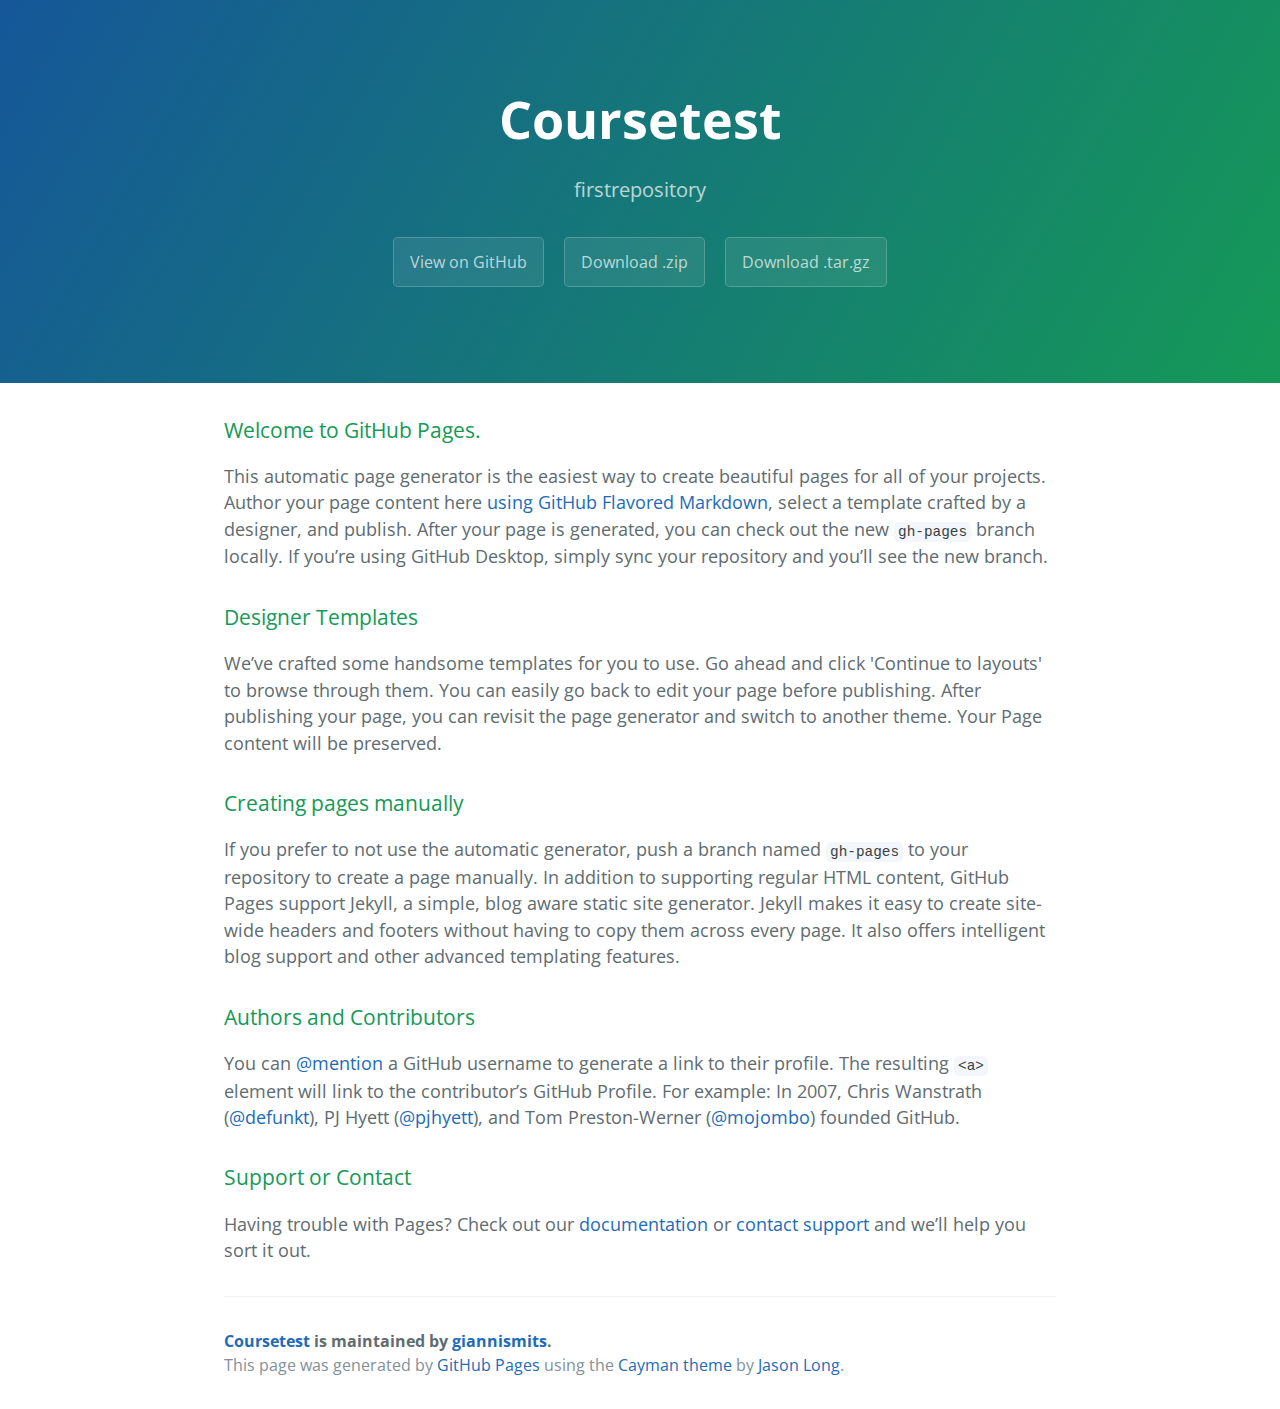
==== index.html @ 619b36ca "Create gh-pages branch via GitHub" ====
<!DOCTYPE html>
<html lang="en-us">
  <head>
    <meta charset="UTF-8">
    <title>Coursetest by giannismits</title>
    <meta name="viewport" content="width=device-width, initial-scale=1">
    <link rel="stylesheet" type="text/css" href="stylesheets/normalize.css" media="screen">
    <link href='https://fonts.googleapis.com/css?family=Open+Sans:400,700' rel='stylesheet' type='text/css'>
    <link rel="stylesheet" type="text/css" href="stylesheets/stylesheet.css" media="screen">
    <link rel="stylesheet" type="text/css" href="stylesheets/github-light.css" media="screen">
  </head>
  <body>
    <section class="page-header">
      <h1 class="project-name">Coursetest</h1>
      <h2 class="project-tagline">firstrepository</h2>
      <a href="https://github.com/giannismits/coursetest" class="btn">View on GitHub</a>
      <a href="https://github.com/giannismits/coursetest/zipball/master" class="btn">Download .zip</a>
      <a href="https://github.com/giannismits/coursetest/tarball/master" class="btn">Download .tar.gz</a>
    </section>

    <section class="main-content">
      <h3>
<a id="welcome-to-github-pages" class="anchor" href="#welcome-to-github-pages" aria-hidden="true"><span aria-hidden="true" class="octicon octicon-link"></span></a>Welcome to GitHub Pages.</h3>

<p>This automatic page generator is the easiest way to create beautiful pages for all of your projects. Author your page content here <a href="https://guides.github.com/features/mastering-markdown/">using GitHub Flavored Markdown</a>, select a template crafted by a designer, and publish. After your page is generated, you can check out the new <code>gh-pages</code> branch locally. If you’re using GitHub Desktop, simply sync your repository and you’ll see the new branch.</p>

<h3>
<a id="designer-templates" class="anchor" href="#designer-templates" aria-hidden="true"><span aria-hidden="true" class="octicon octicon-link"></span></a>Designer Templates</h3>

<p>We’ve crafted some handsome templates for you to use. Go ahead and click 'Continue to layouts' to browse through them. You can easily go back to edit your page before publishing. After publishing your page, you can revisit the page generator and switch to another theme. Your Page content will be preserved.</p>

<h3>
<a id="creating-pages-manually" class="anchor" href="#creating-pages-manually" aria-hidden="true"><span aria-hidden="true" class="octicon octicon-link"></span></a>Creating pages manually</h3>

<p>If you prefer to not use the automatic generator, push a branch named <code>gh-pages</code> to your repository to create a page manually. In addition to supporting regular HTML content, GitHub Pages support Jekyll, a simple, blog aware static site generator. Jekyll makes it easy to create site-wide headers and footers without having to copy them across every page. It also offers intelligent blog support and other advanced templating features.</p>

<h3>
<a id="authors-and-contributors" class="anchor" href="#authors-and-contributors" aria-hidden="true"><span aria-hidden="true" class="octicon octicon-link"></span></a>Authors and Contributors</h3>

<p>You can <a href="https://help.github.com/articles/basic-writing-and-formatting-syntax/#mentioning-users-and-teams" class="user-mention">@mention</a> a GitHub username to generate a link to their profile. The resulting <code>&lt;a&gt;</code> element will link to the contributor’s GitHub Profile. For example: In 2007, Chris Wanstrath (<a href="https://github.com/defunkt" class="user-mention">@defunkt</a>), PJ Hyett (<a href="https://github.com/pjhyett" class="user-mention">@pjhyett</a>), and Tom Preston-Werner (<a href="https://github.com/mojombo" class="user-mention">@mojombo</a>) founded GitHub.</p>

<h3>
<a id="support-or-contact" class="anchor" href="#support-or-contact" aria-hidden="true"><span aria-hidden="true" class="octicon octicon-link"></span></a>Support or Contact</h3>

<p>Having trouble with Pages? Check out our <a href="https://help.github.com/pages">documentation</a> or <a href="https://github.com/contact">contact support</a> and we’ll help you sort it out.</p>

      <footer class="site-footer">
        <span class="site-footer-owner"><a href="https://github.com/giannismits/coursetest">Coursetest</a> is maintained by <a href="https://github.com/giannismits">giannismits</a>.</span>

        <span class="site-footer-credits">This page was generated by <a href="https://pages.github.com">GitHub Pages</a> using the <a href="https://github.com/jasonlong/cayman-theme">Cayman theme</a> by <a href="https://twitter.com/jasonlong">Jason Long</a>.</span>
      </footer>

    </section>

  
  </body>
</html>
---- stylesheets/stylesheet.css ----
* {
  box-sizing: border-box; }

body {
  padding: 0;
  margin: 0;
  font-family: "Open Sans", "Helvetica Neue", Helvetica, Arial, sans-serif;
  font-size: 16px;
  line-height: 1.5;
  color: #606c71; }

a {
  color: #1e6bb8;
  text-decoration: none; }
  a:hover {
    text-decoration: underline; }

.btn {
  display: inline-block;
  margin-bottom: 1rem;
  color: rgba(255, 255, 255, 0.7);
  background-color: rgba(255, 255, 255, 0.08);
  border-color: rgba(255, 255, 255, 0.2);
  border-style: solid;
  border-width: 1px;
  border-radius: 0.3rem;
  transition: color 0.2s, background-color 0.2s, border-color 0.2s; }
  .btn + .btn {
    margin-left: 1rem; }

.btn:hover {
  color: rgba(255, 255, 255, 0.8);
  text-decoration: none;
  background-color: rgba(255, 255, 255, 0.2);
  border-color: rgba(255, 255, 255, 0.3); }

@media screen and (min-width: 64em) {
  .btn {
    padding: 0.75rem 1rem; } }

@media screen and (min-width: 42em) and (max-width: 64em) {
  .btn {
    padding: 0.6rem 0.9rem;
    font-size: 0.9rem; } }

@media screen and (max-width: 42em) {
  .btn {
    display: block;
    width: 100%;
    padding: 0.75rem;
    font-size: 0.9rem; }
    .btn + .btn {
      margin-top: 1rem;
      margin-left: 0; } }

.page-header {
  color: #fff;
  text-align: center;
  background-color: #159957;
  background-image: linear-gradient(120deg, #155799, #159957); }

@media screen and (min-width: 64em) {
  .page-header {
    padding: 5rem 6rem; } }

@media screen and (min-width: 42em) and (max-width: 64em) {
  .page-header {
    padding: 3rem 4rem; } }

@media screen and (max-width: 42em) {
  .page-header {
    padding: 2rem 1rem; } }

.project-name {
  margin-top: 0;
  margin-bottom: 0.1rem; }

@media screen and (min-width: 64em) {
  .project-name {
    font-size: 3.25rem; } }

@media screen and (min-width: 42em) and (max-width: 64em) {
  .project-name {
    font-size: 2.25rem; } }

@media screen and (max-width: 42em) {
  .project-name {
    font-size: 1.75rem; } }

.project-tagline {
  margin-bottom: 2rem;
  font-weight: normal;
  opacity: 0.7; }

@media screen and (min-width: 64em) {
  .project-tagline {
    font-size: 1.25rem; } }

@media screen and (min-width: 42em) and (max-width: 64em) {
  .project-tagline {
    font-size: 1.15rem; } }

@media screen and (max-width: 42em) {
  .project-tagline {
    font-size: 1rem; } }

.main-content :first-child {
  margin-top: 0; }
.main-content img {
  max-width: 100%; }
.main-content h1, .main-content h2, .main-content h3, .main-content h4, .main-content h5, .main-content h6 {
  margin-top: 2rem;
  margin-bottom: 1rem;
  font-weight: normal;
  color: #159957; }
.main-content p {
  margin-bottom: 1em; }
.main-content code {
  padding: 2px 4px;
  font-family: Consolas, "Liberation Mono", Menlo, Courier, monospace;
  font-size: 0.9rem;
  color: #383e41;
  background-color: #f3f6fa;
  border-radius: 0.3rem; }
.main-content pre {
  padding: 0.8rem;
  margin-top: 0;
  margin-bottom: 1rem;
  font: 1rem Consolas, "Liberation Mono", Menlo, Courier, monospace;
  color: #567482;
  word-wrap: normal;
  background-color: #f3f6fa;
  border: solid 1px #dce6f0;
  border-radius: 0.3rem; }
  .main-content pre > code {
    padding: 0;
    margin: 0;
    font-size: 0.9rem;
    color: #567482;
    word-break: normal;
    white-space: pre;
    background: transparent;
    border: 0; }
.main-content .highlight {
  margin-bottom: 1rem; }
  .main-content .highlight pre {
    margin-bottom: 0;
    word-break: normal; }
.main-content .highlight pre, .main-content pre {
  padding: 0.8rem;
  overflow: auto;
  font-size: 0.9rem;
  line-height: 1.45;
  border-radius: 0.3rem; }
.main-content pre code, .main-content pre tt {
  display: inline;
  max-width: initial;
  padding: 0;
  margin: 0;
  overflow: initial;
  line-height: inherit;
  word-wrap: normal;
  background-color: transparent;
  border: 0; }
  .main-content pre code:before, .main-content pre code:after, .main-content pre tt:before, .main-content pre tt:after {
    content: normal; }
.main-content ul, .main-content ol {
  margin-top: 0; }
.main-content blockquote {
  padding: 0 1rem;
  margin-left: 0;
  color: #819198;
  border-left: 0.3rem solid #dce6f0; }
  .main-content blockquote > :first-child {
    margin-top: 0; }
  .main-content blockquote > :last-child {
    margin-bottom: 0; }
.main-content table {
  display: block;
  width: 100%;
  overflow: auto;
  word-break: normal;
  word-break: keep-all; }
  .main-content table th {
    font-weight: bold; }
  .main-content table th, .main-content table td {
    padding: 0.5rem 1rem;
    border: 1px solid #e9ebec; }
.main-content dl {
  padding: 0; }
  .main-content dl dt {
    padding: 0;
    margin-top: 1rem;
    font-size: 1rem;
    font-weight: bold; }
  .main-content dl dd {
    padding: 0;
    margin-bottom: 1rem; }
.main-content hr {
  height: 2px;
  padding: 0;
  margin: 1rem 0;
  background-color: #eff0f1;
  border: 0; }

@media screen and (min-width: 64em) {
  .main-content {
    max-width: 64rem;
    padding: 2rem 6rem;
    margin: 0 auto;
    font-size: 1.1rem; } }

@media screen and (min-width: 42em) and (max-width: 64em) {
  .main-content {
    padding: 2rem 4rem;
    font-size: 1.1rem; } }

@media screen and (max-width: 42em) {
  .main-content {
    padding: 2rem 1rem;
    font-size: 1rem; } }

.site-footer {
  padding-top: 2rem;
  margin-top: 2rem;
  border-top: solid 1px #eff0f1; }

.site-footer-owner {
  display: block;
  font-weight: bold; }

.site-footer-credits {
  color: #819198; }

@media screen and (min-width: 64em) {
  .site-footer {
    font-size: 1rem; } }

@media screen and (min-width: 42em) and (max-width: 64em) {
  .site-footer {
    font-size: 1rem; } }

@media screen and (max-width: 42em) {
  .site-footer {
    font-size: 0.9rem; } }
---- stylesheets/github-light.css ----
/*
   Copyright 2014 GitHub Inc.

   Licensed under the Apache License, Version 2.0 (the "License");
   you may not use this file except in compliance with the License.
   You may obtain a copy of the License at

       http://www.apache.org/licenses/LICENSE-2.0

   Unless required by applicable law or agreed to in writing, software
   distributed under the License is distributed on an "AS IS" BASIS,
   WITHOUT WARRANTIES OR CONDITIONS OF ANY KIND, either express or implied.
   See the License for the specific language governing permissions and
   limitations under the License.

*/

.pl-c /* comment */ {
  color: #969896;
}

.pl-c1      /* constant, markup.raw, meta.diff.header, meta.module-reference, meta.property-name, support, support.constant, support.variable, variable.other.constant */,
.pl-s .pl-v /* string variable */ {
  color: #0086b3;
}

.pl-e  /* entity */,
.pl-en /* entity.name */ {
  color: #795da3;
}

.pl-s .pl-s1 /* string source */,
.pl-smi      /* storage.modifier.import, storage.modifier.package, storage.type.java, variable.other, variable.parameter.function */ {
  color: #333;
}

.pl-ent /* entity.name.tag */ {
  color: #63a35c;
}

.pl-k /* keyword, storage, storage.type */ {
  color: #a71d5d;
}

.pl-pds              /* punctuation.definition.string, string.regexp.character-class */,
.pl-s                /* string */,
.pl-s .pl-pse .pl-s1 /* string punctuation.section.embedded source */,
.pl-sr               /* string.regexp */,
.pl-sr .pl-cce       /* string.regexp constant.character.escape */,
.pl-sr .pl-sra       /* string.regexp string.regexp.arbitrary-repitition */,
.pl-sr .pl-sre       /* string.regexp source.ruby.embedded */ {
  color: #183691;
}

.pl-v /* variable */ {
  color: #ed6a43;
}

.pl-id /* invalid.deprecated */ {
  color: #b52a1d;
}

.pl-ii /* invalid.illegal */ {
  background-color: #b52a1d;
  color: #f8f8f8;
}

.pl-sr .pl-cce /* string.regexp constant.character.escape */ {
  color: #63a35c;
  font-weight: bold;
}

.pl-ml /* markup.list */ {
  color: #693a17;
}

.pl-mh        /* markup.heading */,
.pl-mh .pl-en /* markup.heading entity.name */,
.pl-ms        /* meta.separator */ {
  color: #1d3e81;
  font-weight: bold;
}

.pl-mq /* markup.quote */ {
  color: #008080;
}

.pl-mi /* markup.italic */ {
  color: #333;
  font-style: italic;
}

.pl-mb /* markup.bold */ {
  color: #333;
  font-weight: bold;
}

.pl-md /* markup.deleted, meta.diff.header.from-file */ {
  background-color: #ffecec;
  color: #bd2c00;
}

.pl-mi1 /* markup.inserted, meta.diff.header.to-file */ {
  background-color: #eaffea;
  color: #55a532;
}

.pl-mdr /* meta.diff.range */ {
  color: #795da3;
  font-weight: bold;
}

.pl-mo /* meta.output */ {
  color: #1d3e81;
}
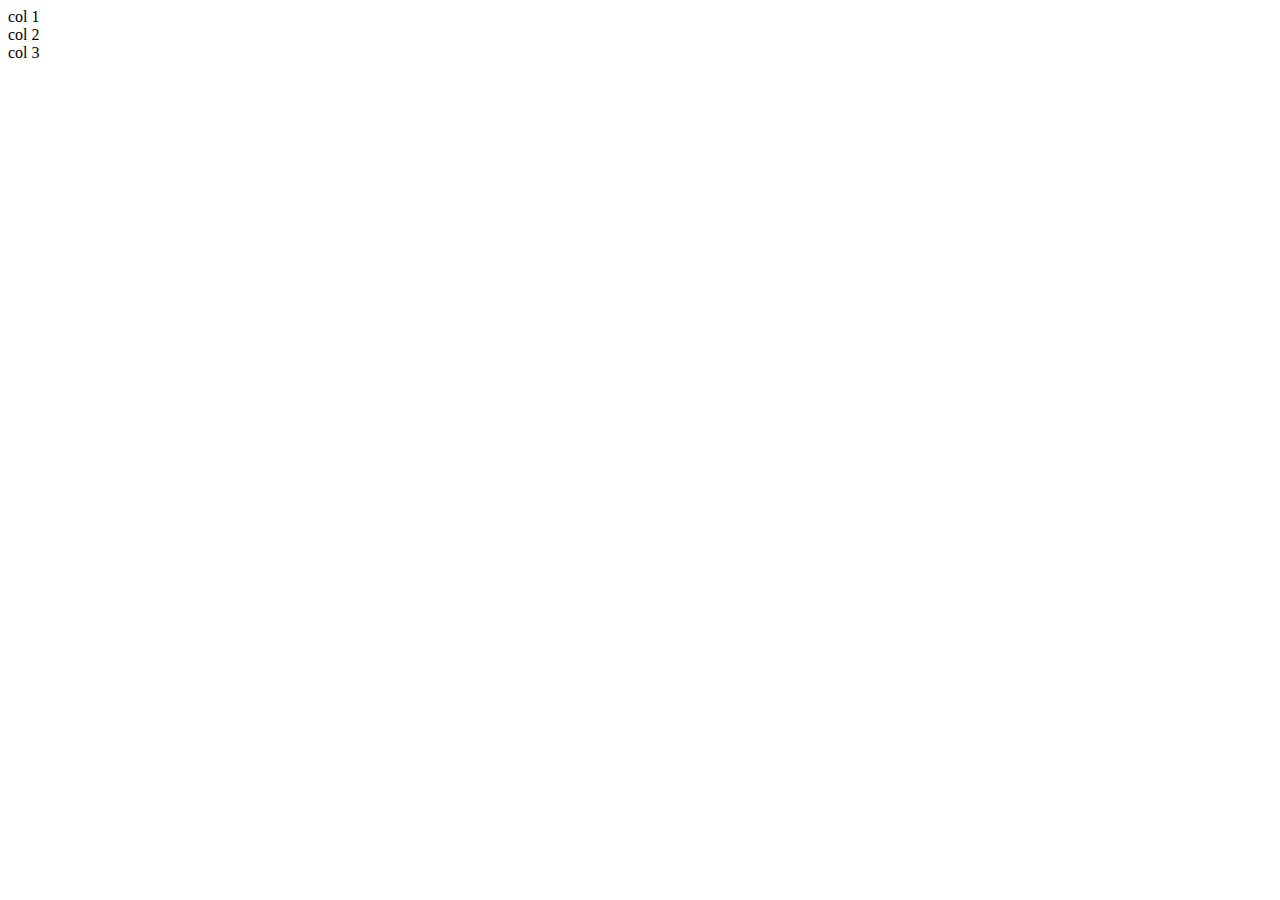
==== commit 682d40c9: "Added files via upload" ====
--- a/index.html
+++ b/index.html
@@ -1,57 +1,26 @@
-<!DOCTYPE html>
-<html lang="en-us">
-  <head>
-    <meta charset="UTF-8">
-    <title>Coursetest by giannismits</title>
-    <meta name="viewport" content="width=device-width, initial-scale=1">
-    <link rel="stylesheet" type="text/css" href="stylesheets/normalize.css" media="screen">
-    <link href='https://fonts.googleapis.com/css?family=Open+Sans:400,700' rel='stylesheet' type='text/css'>
-    <link rel="stylesheet" type="text/css" href="stylesheets/stylesheet.css" media="screen">
-    <link rel="stylesheet" type="text/css" href="stylesheets/github-light.css" media="screen">
-  </head>
-  <body>
-    <section class="page-header">
-      <h1 class="project-name">Coursetest</h1>
-      <h2 class="project-tagline">firstrepository</h2>
-      <a href="https://github.com/giannismits/coursetest" class="btn">View on GitHub</a>
-      <a href="https://github.com/giannismits/coursetest/zipball/master" class="btn">Download .zip</a>
-      <a href="https://github.com/giannismits/coursetest/tarball/master" class="btn">Download .tar.gz</a>
-    </section>
-
-    <section class="main-content">
-      <h3>
-<a id="welcome-to-github-pages" class="anchor" href="#welcome-to-github-pages" aria-hidden="true"><span aria-hidden="true" class="octicon octicon-link"></span></a>Welcome to GitHub Pages.</h3>
-
-<p>This automatic page generator is the easiest way to create beautiful pages for all of your projects. Author your page content here <a href="https://guides.github.com/features/mastering-markdown/">using GitHub Flavored Markdown</a>, select a template crafted by a designer, and publish. After your page is generated, you can check out the new <code>gh-pages</code> branch locally. If you’re using GitHub Desktop, simply sync your repository and you’ll see the new branch.</p>
-
-<h3>
-<a id="designer-templates" class="anchor" href="#designer-templates" aria-hidden="true"><span aria-hidden="true" class="octicon octicon-link"></span></a>Designer Templates</h3>
-
-<p>We’ve crafted some handsome templates for you to use. Go ahead and click 'Continue to layouts' to browse through them. You can easily go back to edit your page before publishing. After publishing your page, you can revisit the page generator and switch to another theme. Your Page content will be preserved.</p>
-
-<h3>
-<a id="creating-pages-manually" class="anchor" href="#creating-pages-manually" aria-hidden="true"><span aria-hidden="true" class="octicon octicon-link"></span></a>Creating pages manually</h3>
-
-<p>If you prefer to not use the automatic generator, push a branch named <code>gh-pages</code> to your repository to create a page manually. In addition to supporting regular HTML content, GitHub Pages support Jekyll, a simple, blog aware static site generator. Jekyll makes it easy to create site-wide headers and footers without having to copy them across every page. It also offers intelligent blog support and other advanced templating features.</p>
-
-<h3>
-<a id="authors-and-contributors" class="anchor" href="#authors-and-contributors" aria-hidden="true"><span aria-hidden="true" class="octicon octicon-link"></span></a>Authors and Contributors</h3>
-
-<p>You can <a href="https://help.github.com/articles/basic-writing-and-formatting-syntax/#mentioning-users-and-teams" class="user-mention">@mention</a> a GitHub username to generate a link to their profile. The resulting <code>&lt;a&gt;</code> element will link to the contributor’s GitHub Profile. For example: In 2007, Chris Wanstrath (<a href="https://github.com/defunkt" class="user-mention">@defunkt</a>), PJ Hyett (<a href="https://github.com/pjhyett" class="user-mention">@pjhyett</a>), and Tom Preston-Werner (<a href="https://github.com/mojombo" class="user-mention">@mojombo</a>) founded GitHub.</p>
-
-<h3>
-<a id="support-or-contact" class="anchor" href="#support-or-contact" aria-hidden="true"><span aria-hidden="true" class="octicon octicon-link"></span></a>Support or Contact</h3>
-
-<p>Having trouble with Pages? Check out our <a href="https://help.github.com/pages">documentation</a> or <a href="https://github.com/contact">contact support</a> and we’ll help you sort it out.</p>
-
-      <footer class="site-footer">
-        <span class="site-footer-owner"><a href="https://github.com/giannismits/coursetest">Coursetest</a> is maintained by <a href="https://github.com/giannismits">giannismits</a>.</span>
-
-        <span class="site-footer-credits">This page was generated by <a href="https://pages.github.com">GitHub Pages</a> using the <a href="https://github.com/jasonlong/cayman-theme">Cayman theme</a> by <a href="https://twitter.com/jasonlong">Jason Long</a>.</span>
-      </footer>
-
-    </section>
-
-  
-  </body>
-</html>
+<!doctype html>
+<html lang="en">
+  <head>
+    <meta charset="utf-8">
+    <meta http-equiv="X-UA-Compatible" content="IE=edge">
+    <meta name="viewport" content="width=device-width, initial-scale=1">
+
+    <title>Boostrap Starter Page</title>
+    <link rel="stylesheet" href="css/bootstrap.min.css">
+    <link rel="stylesheet" href="css/styles.css">
+  </head>
+<body>
+<div class="container-fluid">
+  <div class="row">
+    <div class="col-md-4">col 1</div>
+    <div class="col-md-4">col 2</div>
+    <div class="col-md-4">col 3</div>
+  </div>
+</div>
+
+  <!-- jQuery (Bootstrap JS plugins depend on it) -->
+  <script src="js/jquery-1.11.3.min.js"></script>
+  <script src="js/bootstrap.min.js"></script>
+  <script src="js/script.js"></script>
+</body>
+</html>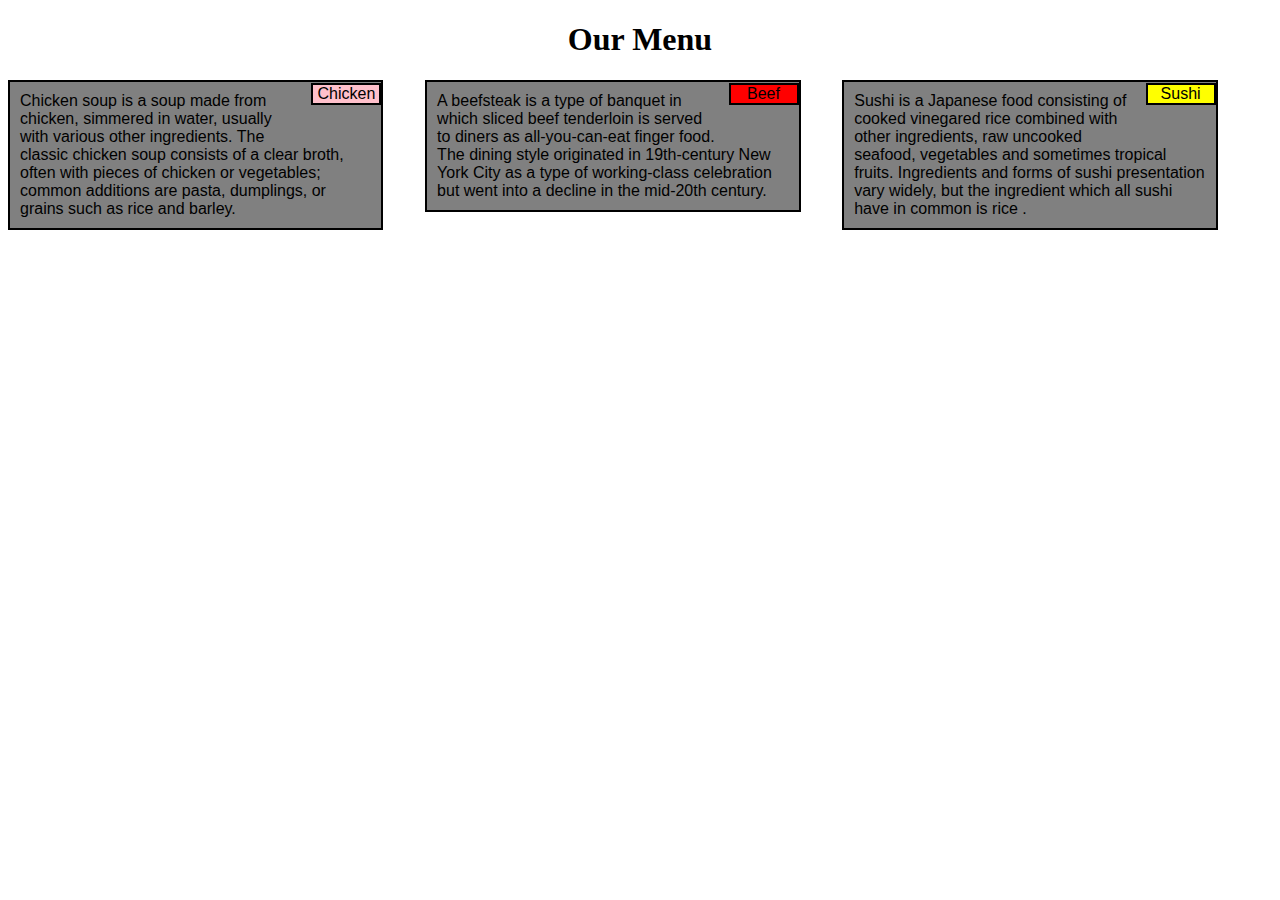
==== commit bb75845c: "module2-solution" ====
--- a/index.html
+++ b/index.html
@@ -1,26 +1,18 @@
-<!doctype html>
-<html lang="en">
-  <head>
-    <meta charset="utf-8">
-    <meta http-equiv="X-UA-Compatible" content="IE=edge">
-    <meta name="viewport" content="width=device-width, initial-scale=1">
-
-    <title>Boostrap Starter Page</title>
-    <link rel="stylesheet" href="css/bootstrap.min.css">
-    <link rel="stylesheet" href="css/styles.css">
-  </head>
-<body>
-<div class="container-fluid">
-  <div class="row">
-    <div class="col-md-4">col 1</div>
-    <div class="col-md-4">col 2</div>
-    <div class="col-md-4">col 3</div>
-  </div>
-</div>
-
-  <!-- jQuery (Bootstrap JS plugins depend on it) -->
-  <script src="js/jquery-1.11.3.min.js"></script>
-  <script src="js/bootstrap.min.js"></script>
-  <script src="js/script.js"></script>
-</body>
-</html>+<!DOCTYPE html>
+<html>
+<head>
+<meta charset="utf-8">
+<meta name="viewport" content="width=device-width, initial-scale=1">
+	<title>Asigmnet Module 2 solution</title>
+	<link rel="stylesheet"  href="stylesheet/style.css">
+</head>
+<body>
+<h1>Our Menu</h1>
+
+<div class="row">
+ <div class="lg-1 md-1 sd-1"><div class="paragraph"><p id="p1">Chicken</p>Chicken soup is a soup made from chicken, simmered in water, usually with various other ingredients. The classic chicken soup consists of a clear broth, often with pieces of chicken or vegetables; common additions are pasta, dumplings, or grains such as rice and barley.</div></div>
+ <div class="lg-1 md-1 sd-1"><div class="paragraph"><p id="p2">Beef</p>A beefsteak is a type of banquet in which sliced beef tenderloin is served to diners as all-you-can-eat finger food. The dining style originated in 19th-century New York City as a type of working-class celebration but went into a decline in the mid-20th century. </div></div>
+ <div class="lg-1 md-2 sd-1"><div class="paragraph"><p id="p3">Sushi</p>Sushi is a Japanese food consisting of cooked vinegared rice combined with other ingredients, raw uncooked seafood, vegetables and sometimes tropical fruits. Ingredients and forms of sushi presentation vary widely, but the ingredient which all sushi have in common is rice .</div></div>
+</div>
+</body>
+</html>
--- a/stylesheet/style.css
+++ b/stylesheet/style.css
@@ -0,0 +1,76 @@
+* {
+  box-sizing: border-box;
+}
+.row {
+	width: 100%
+
+}
+.paragraph {
+  border: 2px solid black;
+  background-color: gray;
+  width: 90%;
+  height: 90%;
+  font-family: Helvetica;
+  color: black;
+  padding: 10px;
+}
+p {
+	position: relative;
+	width: 70px;
+	border: 2px solid black;
+	float: right;
+	clear: right;
+	top:-25px;
+	right:-10px; 
+	text-align: center;
+
+	}
+	h1 {
+		text-align: center;
+	}
+#p1{
+	background-color: pink;
+}
+#p2{
+	background-color: red;
+}
+#p3 {
+	background-color: yellow;
+}
+
+/********** Large devices only **********/
+@media (min-width: 992px)  {
+   .lg-1{
+    float: left;
+  }
+  .lg-1 {
+    width: 33%;
+  }
+  
+}
+/********** Medium devices only **********/
+@media (min-width: 768px) and (max-width: 991px) {
+  .md-1,  .md-2 {
+    float: left;
+  }
+
+  .md-1 {
+    width: 52%;
+    margin-right:-20px;
+  }
+
+  .md-2 {
+    width: 108%;
+    margin-top: 20px;
+  }
+}
+@media (max-width: 767px)  {
+   .sd-1 {
+    float: left;
+  }
+  .sd-1 {
+    width: 110%;
+    margin-top: 20px;
+  }
+  
+}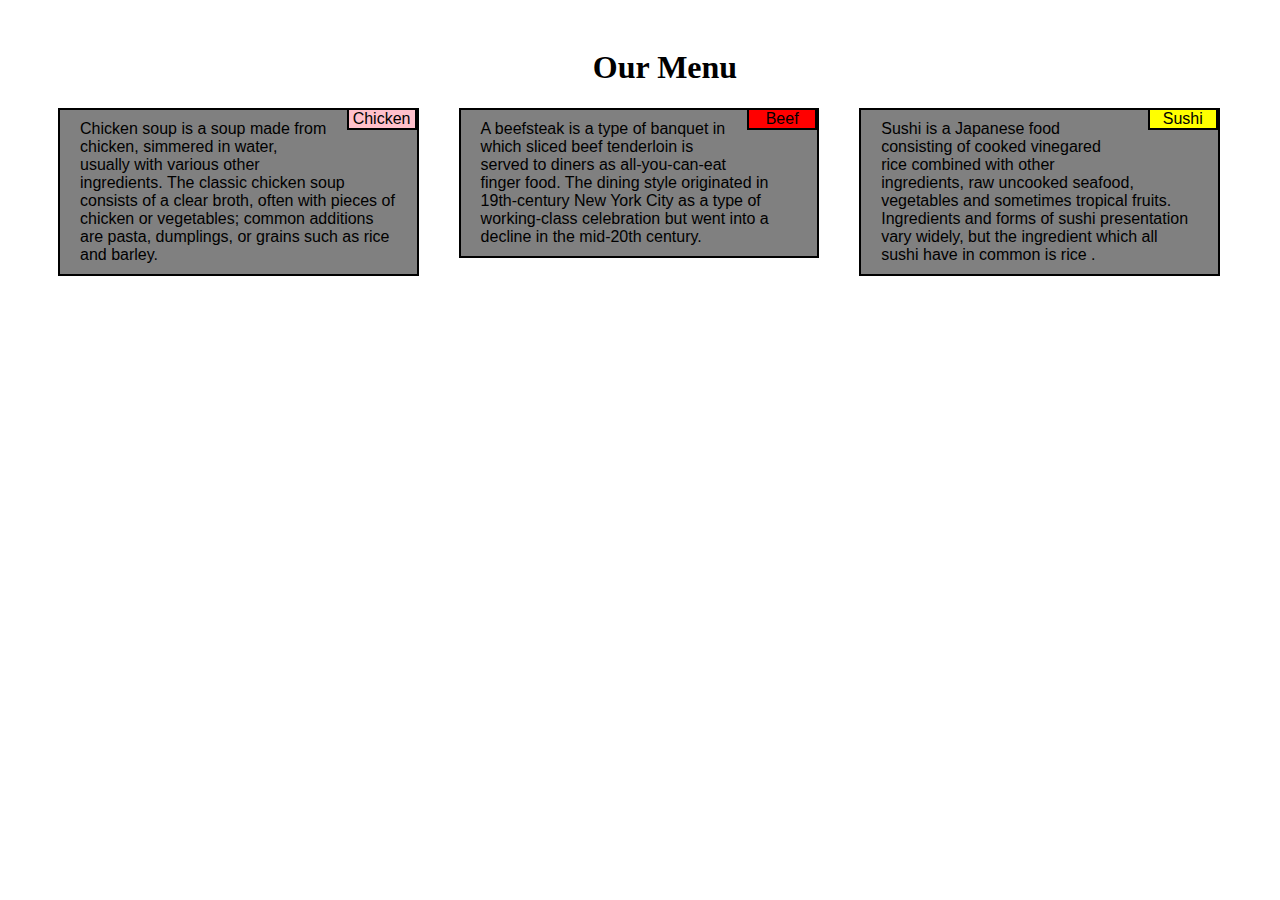
==== commit 19af5c03: "module2-solution" ====
--- a/index.html
+++ b/index.html
@@ -7,9 +7,11 @@
 	<link rel="stylesheet"  href="stylesheet/style.css">
 </head>
 <body>
+
+
+<div class="row">
 <h1>Our Menu</h1>
 
-<div class="row">
  <div class="lg-1 md-1 sd-1"><div class="paragraph"><p id="p1">Chicken</p>Chicken soup is a soup made from chicken, simmered in water, usually with various other ingredients. The classic chicken soup consists of a clear broth, often with pieces of chicken or vegetables; common additions are pasta, dumplings, or grains such as rice and barley.</div></div>
  <div class="lg-1 md-1 sd-1"><div class="paragraph"><p id="p2">Beef</p>A beefsteak is a type of banquet in which sliced beef tenderloin is served to diners as all-you-can-eat finger food. The dining style originated in 19th-century New York City as a type of working-class celebration but went into a decline in the mid-20th century. </div></div>
  <div class="lg-1 md-2 sd-1"><div class="paragraph"><p id="p3">Sushi</p>Sushi is a Japanese food consisting of cooked vinegared rice combined with other ingredients, raw uncooked seafood, vegetables and sometimes tropical fruits. Ingredients and forms of sushi presentation vary widely, but the ingredient which all sushi have in common is rice .</div></div>
--- a/stylesheet/style.css
+++ b/stylesheet/style.css
@@ -2,26 +2,28 @@
   box-sizing: border-box;
 }
 .row {
-	width: 100%
-
+	width: 100%;
+  padding: 20px 0px 20px 50px;
 }
 .paragraph {
+  
   border: 2px solid black;
   background-color: gray;
   width: 90%;
   height: 90%;
   font-family: Helvetica;
   color: black;
-  padding: 10px;
+  padding: 10px 20px 10px 20px;
+
 }
 p {
-	position: relative;
+  position: relative;
 	width: 70px;
 	border: 2px solid black;
 	float: right;
 	clear: right;
-	top:-25px;
-	right:-10px; 
+	top:-28px;
+	right:-20px; 
 	text-align: center;
 
 	}
@@ -38,8 +40,8 @@
 	background-color: yellow;
 }
 
-/********** Large devices only **********/
-@media (min-width: 992px)  {
+
+@media (min-width:992px)  {
    .lg-1{
     float: left;
   }
@@ -48,19 +50,19 @@
   }
   
 }
-/********** Medium devices only **********/
+
 @media (min-width: 768px) and (max-width: 991px) {
   .md-1,  .md-2 {
     float: left;
   }
 
   .md-1 {
-    width: 52%;
+    width: 48%;
     margin-right:-20px;
   }
 
   .md-2 {
-    width: 108%;
+    width: 100%;
     margin-top: 20px;
   }
 }
@@ -69,7 +71,7 @@
     float: left;
   }
   .sd-1 {
-    width: 110%;
+    width: 100%;
     margin-top: 20px;
   }
   
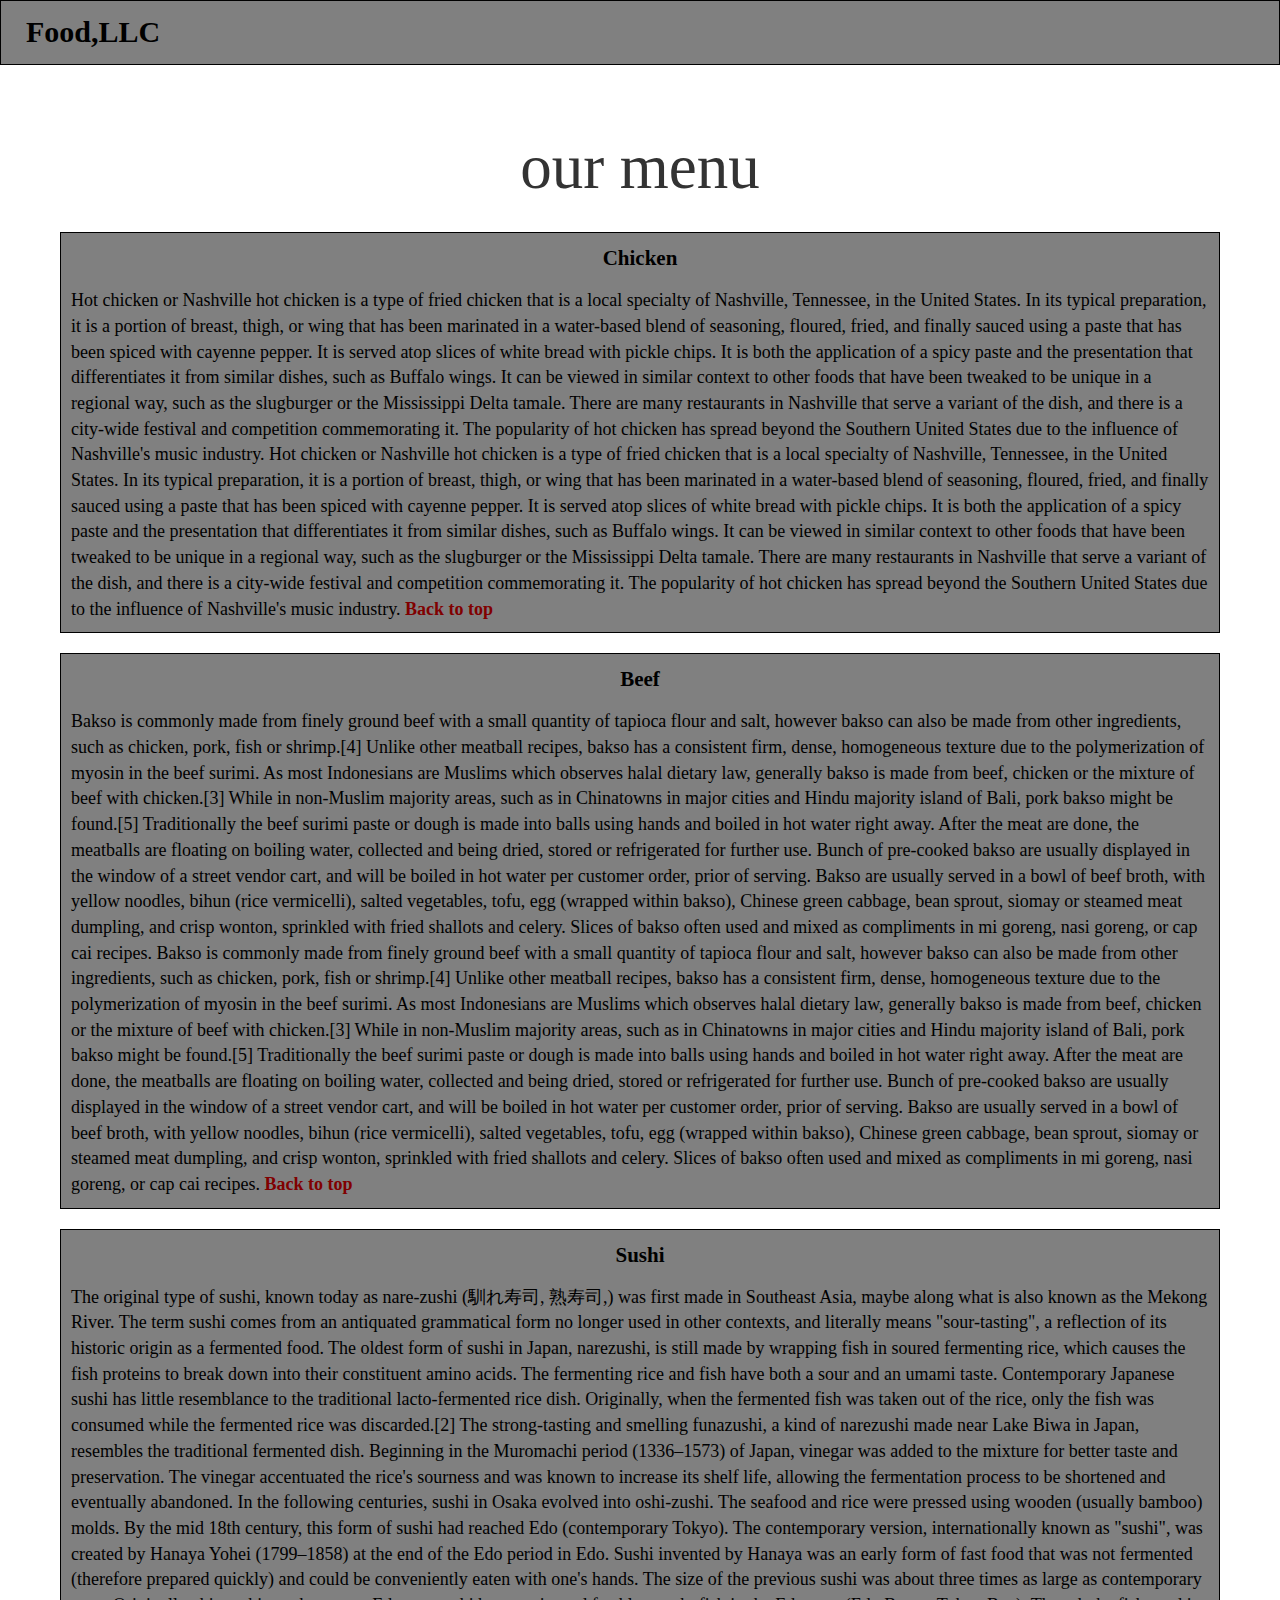
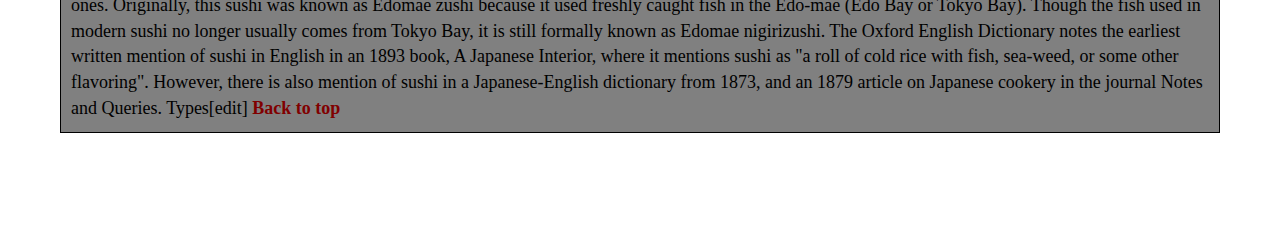
==== commit 24799fb4: "Module3-Solution" ====
--- a/index.html
+++ b/index.html
@@ -1,20 +1,86 @@
-<!DOCTYPE html>
-<html>
-<head>
-<meta charset="utf-8">
-<meta name="viewport" content="width=device-width, initial-scale=1">
-	<title>Asigmnet Module 2 solution</title>
-	<link rel="stylesheet"  href="stylesheet/style.css">
-</head>
+<!doctype html>
+<html lang="en">
+  <head>
+    <meta charset="utf-8">
+    <meta http-equiv="X-UA-Compatible" content="IE=edge">
+    <meta name="viewport" content="width=device-width, initial-scale=1">
+
+    <title>assigmnet module3-Solution</title>
+    <link rel="stylesheet" href="css/bootstrap.min.css">
+    <link rel="stylesheet" href="css/styles.css">
+  </head>
 <body>
+<nav id="header-nav" class="navbar navbar-default">
+<div class="container-fluid">
+    <div class="navbar-header">
+	<header id="brand-name">Food,LLC</header>
+      <button type="button" class="navbar-toggle collapsed" data-toggle="collapse" data-target="#collapsable-nav" aria-expanded="false">
+        <span class="sr-only">Toggle navigation</span>
+        <span class="icon-bar"></span>
+        <span class="icon-bar"></span>
+        <span class="icon-bar"></span>
+      </button>    
+  </div>
+    <div id="collapsable-nav" class="collapse navbar-collapse invisible-md ">
+           <ul id="nav-list" class="nav navbar-nav navbar-right ">
+            <li>
+              <a href="#chicken">
+                Chicken</a>
+            </li>
+             <li>
+              <a href="#beef">
+                Beef</a>
+            </li>
+            <li>
+              <a href="#sushi">
+                 Sushi</a>
+            </li>
+          </ul>
+        </div> 
+    </div>
+
+</nav>
 
 
+<div id="main-content" class="container-fluid">
+<div class="jumbotron">
 <div class="row">
-<h1>Our Menu</h1>
+<h1 id="Menu">our menu</h1>
+<section class="col-lg-12 col-md-12 col-sm-12"><p id="chicken">Chicken</p>Hot chicken or Nashville hot chicken is a type of fried chicken that is a local specialty of Nashville, Tennessee, in the United States. In its typical preparation, it is a portion of breast, thigh, or wing that has been marinated in a water-based blend of seasoning, floured, fried, and finally sauced using a paste that has been spiced with cayenne pepper. It is served atop slices of white bread with pickle chips. It is both the application of a spicy paste and the presentation that differentiates it from similar dishes, such as Buffalo wings. It can be viewed in similar context to other foods that have been tweaked to be unique in a regional way, such as the slugburger or the Mississippi Delta tamale.
 
- <div class="lg-1 md-1 sd-1"><div class="paragraph"><p id="p1">Chicken</p>Chicken soup is a soup made from chicken, simmered in water, usually with various other ingredients. The classic chicken soup consists of a clear broth, often with pieces of chicken or vegetables; common additions are pasta, dumplings, or grains such as rice and barley.</div></div>
- <div class="lg-1 md-1 sd-1"><div class="paragraph"><p id="p2">Beef</p>A beefsteak is a type of banquet in which sliced beef tenderloin is served to diners as all-you-can-eat finger food. The dining style originated in 19th-century New York City as a type of working-class celebration but went into a decline in the mid-20th century. </div></div>
- <div class="lg-1 md-2 sd-1"><div class="paragraph"><p id="p3">Sushi</p>Sushi is a Japanese food consisting of cooked vinegared rice combined with other ingredients, raw uncooked seafood, vegetables and sometimes tropical fruits. Ingredients and forms of sushi presentation vary widely, but the ingredient which all sushi have in common is rice .</div></div>
+There are many restaurants in Nashville that serve a variant of the dish, and there is a city-wide festival and competition commemorating it. The popularity of hot chicken has spread beyond the Southern United States due to the influence of Nashville's music industry. Hot chicken or Nashville hot chicken is a type of fried chicken that is a local specialty of Nashville, Tennessee, in the United States. In its typical preparation, it is a portion of breast, thigh, or wing that has been marinated in a water-based blend of seasoning, floured, fried, and finally sauced using a paste that has been spiced with cayenne pepper. It is served atop slices of white bread with pickle chips. It is both the application of a spicy paste and the presentation that differentiates it from similar dishes, such as Buffalo wings. It can be viewed in similar context to other foods that have been tweaked to be unique in a regional way, such as the slugburger or the Mississippi Delta tamale.
+
+There are many restaurants in Nashville that serve a variant of the dish, and there is a city-wide festival and competition commemorating it. The popularity of hot chicken has spread beyond the Southern United States due to the influence of Nashville's music industry.<a href="#brand-name">   Back to top</a></section>
+<section class="col-lg-12 col-md-12 col-sm-12"><p id="beef">Beef</p>Bakso is commonly made from finely ground beef with a small quantity of tapioca flour and salt, however bakso can also be made from other ingredients, such as chicken, pork, fish or shrimp.[4] Unlike other meatball recipes, bakso has a consistent firm, dense, homogeneous texture due to the polymerization of myosin in the beef surimi.
+
+As most Indonesians are Muslims which observes halal dietary law, generally bakso is made from beef, chicken or the mixture of beef with chicken.[3] While in non-Muslim majority areas, such as in Chinatowns in major cities and Hindu majority island of Bali, pork bakso might be found.[5]
+
+Traditionally the beef surimi paste or dough is made into balls using hands and boiled in hot water right away. After the meat are done, the meatballs are floating on boiling water, collected and being dried, stored or refrigerated for further use. Bunch of pre-cooked bakso are usually displayed in the window of a street vendor cart, and will be boiled in hot water per customer order, prior of serving.
+
+Bakso are usually served in a bowl of beef broth, with yellow noodles, bihun (rice vermicelli), salted vegetables, tofu, egg (wrapped within bakso), Chinese green cabbage, bean sprout, siomay or steamed meat dumpling, and crisp wonton, sprinkled with fried shallots and celery. Slices of bakso often used and mixed as compliments in mi goreng, nasi goreng, or cap cai recipes. Bakso is commonly made from finely ground beef with a small quantity of tapioca flour and salt, however bakso can also be made from other ingredients, such as chicken, pork, fish or shrimp.[4] Unlike other meatball recipes, bakso has a consistent firm, dense, homogeneous texture due to the polymerization of myosin in the beef surimi.
+
+As most Indonesians are Muslims which observes halal dietary law, generally bakso is made from beef, chicken or the mixture of beef with chicken.[3] While in non-Muslim majority areas, such as in Chinatowns in major cities and Hindu majority island of Bali, pork bakso might be found.[5]
+
+Traditionally the beef surimi paste or dough is made into balls using hands and boiled in hot water right away. After the meat are done, the meatballs are floating on boiling water, collected and being dried, stored or refrigerated for further use. Bunch of pre-cooked bakso are usually displayed in the window of a street vendor cart, and will be boiled in hot water per customer order, prior of serving.
+
+Bakso are usually served in a bowl of beef broth, with yellow noodles, bihun (rice vermicelli), salted vegetables, tofu, egg (wrapped within bakso), Chinese green cabbage, bean sprout, siomay or steamed meat dumpling, and crisp wonton, sprinkled with fried shallots and celery. Slices of bakso often used and mixed as compliments in mi goreng, nasi goreng, or cap cai recipes.<a href="#brand-name">   Back to top</a></section>
+<section class="col-lg-12 col-md-12 col-sm-12"><p id="sushi">Sushi</p>The original type of sushi, known today as nare-zushi (馴れ寿司, 熟寿司,) was first made in Southeast Asia, maybe along what is also known as the Mekong River. The term sushi comes from an antiquated grammatical form no longer used in other contexts, and literally means "sour-tasting", a reflection of its historic origin as a fermented food. The oldest form of sushi in Japan, narezushi, is still made by wrapping fish in soured fermenting rice, which causes the fish proteins to break down into their constituent amino acids. The fermenting rice and fish have both a sour and an umami taste.
+
+Contemporary Japanese sushi has little resemblance to the traditional lacto-fermented rice dish. Originally, when the fermented fish was taken out of the rice, only the fish was consumed while the fermented rice was discarded.[2] The strong-tasting and smelling funazushi, a kind of narezushi made near Lake Biwa in Japan, resembles the traditional fermented dish. Beginning in the Muromachi period (1336–1573) of Japan, vinegar was added to the mixture for better taste and preservation. The vinegar accentuated the rice's sourness and was known to increase its shelf life, allowing the fermentation process to be shortened and eventually abandoned. In the following centuries, sushi in Osaka evolved into oshi-zushi. The seafood and rice were pressed using wooden (usually bamboo) molds. By the mid 18th century, this form of sushi had reached Edo (contemporary Tokyo).
+
+The contemporary version, internationally known as "sushi", was created by Hanaya Yohei (1799–1858) at the end of the Edo period in Edo. Sushi invented by Hanaya was an early form of fast food that was not fermented (therefore prepared quickly) and could be conveniently eaten with one's hands. The size of the previous sushi was about three times as large as contemporary ones. Originally, this sushi was known as Edomae zushi because it used freshly caught fish in the Edo-mae (Edo Bay or Tokyo Bay). Though the fish used in modern sushi no longer usually comes from Tokyo Bay, it is still formally known as Edomae nigirizushi.
+
+The Oxford English Dictionary notes the earliest written mention of sushi in English in an 1893 book, A Japanese Interior, where it mentions sushi as "a roll of cold rice with fish, sea-weed, or some other flavoring". However, there is also mention of sushi in a Japanese-English dictionary from 1873, and an 1879 article on Japanese cookery in the journal Notes and Queries.
+
+Types[edit]
+<a href="#brand-name">   Back to top</a></section>
+
 </div>
+</div>
+</div>
+  <!-- jQuery (Bootstrap JS plugins depend on it) -->
+  <script src="js/jquery-1.12.1.min.js"></script>
+  <script src="js/bootstrap.min.js"></script>
+  <script src="js/script.js"></script>
 </body>
-</html>
+</html>--- a/css/styles.css
+++ b/css/styles.css
@@ -0,0 +1,92 @@
+body {
+	font-size: 18px;
+	font-family: serif;
+}
+#header-nav {
+	background-color: gray;
+	border-radius: 0;
+	border: 1px solid black;
+}
+#brand-name {
+	font-size: 30px;
+	color: black;
+	margin-left: 0px;
+	font-weight: bold;
+	padding: 10px 10px 10px 10px;
+}
+#nav-list {
+	text-decoration: none;
+}
+.row p {
+	text-align: center;
+}
+#Menu{
+	text-align: center;
+	margin-top: 0px;
+	margin-bottom: 30px;
+}
+#nav-list{
+  background-color: white;
+  text-align: center;
+  color: black;
+  margin-top: 0px;
+  margin-bottom: 0px;
+}
+
+#nav-list a {
+  color: black;
+  text-align: center;
+  font-weight: bold;
+  width: 100%;
+  border: 1px solid black;
+}
+
+.row section {
+	width: 100%;
+	border: 1px solid black;
+	background-color: gray;
+	margin-bottom: 20px;
+	color: black;
+	padding: 10px;
+}
+
+.row p {
+font-weight: bold;
+color: black;
+}
+
+.jumbotron{
+	background-color: white;
+}
+
+ button.navbar-toggle {
+  float: right;
+  margin-top: -50px;
+}
+
+button.navbar-toggle, .navbar-header .icon-bar {
+  border: 1px solid black;
+}
+
+.row a{
+	color: maroon;
+	font-weight: bold;
+}
+
+@media (min-width: 1200px) {
+#nav-list {
+	visibility: hidden;
+}
+}
+
+@media (min-width: 992px) and (max-width: 1199px){
+	#nav-list {
+	visibility: hidden;
+}
+}
+
+@media (min-width: 768px) and (max-width: 991px) {
+		#nav-list {
+	visibility: hidden;
+}
+}